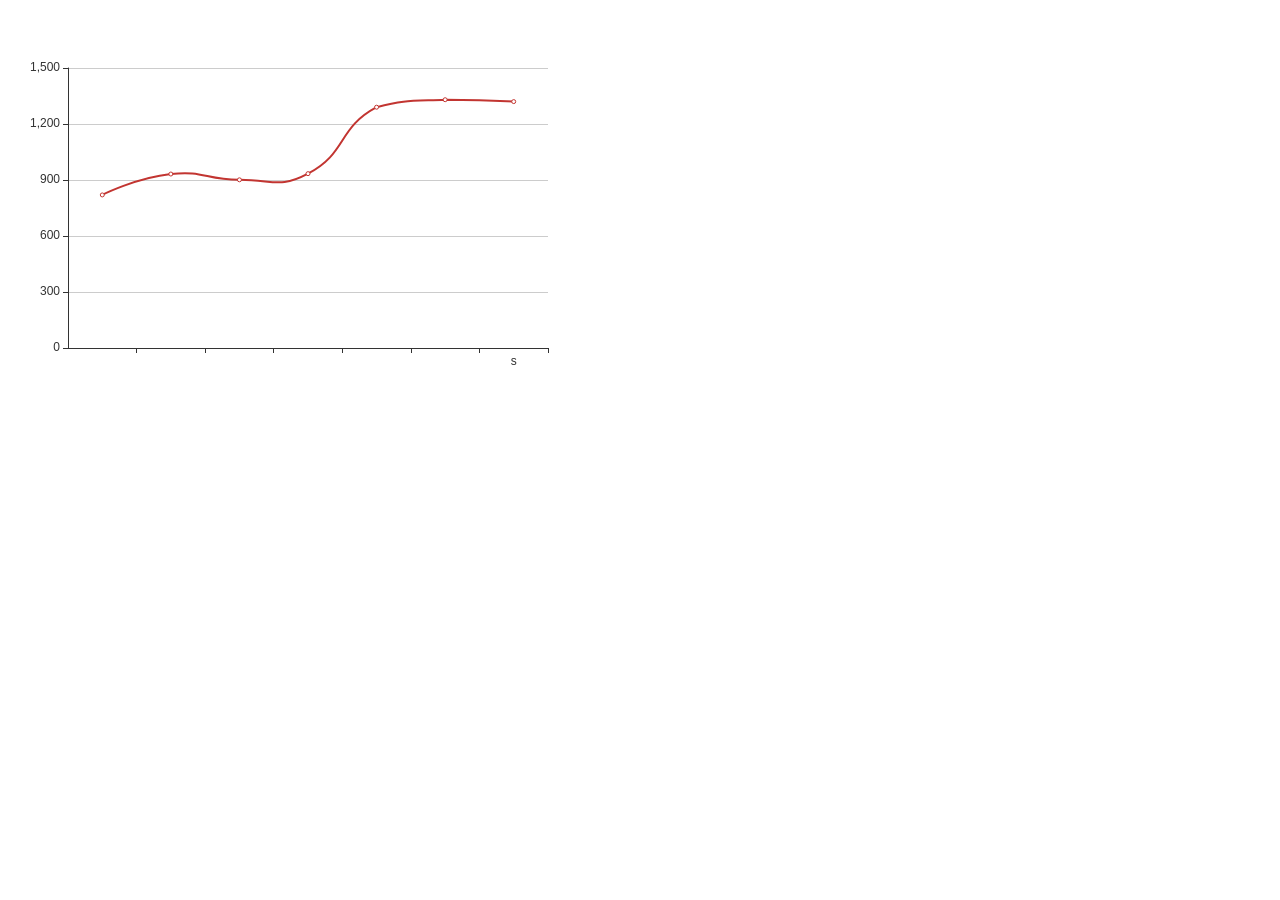
==== calibur/index.html @ 1a8150b5 "股票" ====
<!DOCTYPE html>
<html lang="en">
<head>
    <meta charset="UTF-8">
    <meta name="viewport" content="width=device-width, initial-scale=1.0">
    <meta http-equiv="X-UA-Compatible" content="ie=edge">
    <title>Document</title>
    <style>
    body{
        display:flex;
        flex-wrap: wrap;
    }
    </style>
</head>
<body>
    <div id="main" style="width: 600px;height:400px;"></div>


    <script src="echarts.js"></script>
    <script>
    let xxx = {"code":0,"data":{"list":[{"id":1046,"avatar":"https:\/\/image.calibur.tv\/FvaqqeEWozZrYhG5_DmkG2f1uXXn","name":"\u7531\u6bd4\u6ee8\u7ed3\u8863","boss":{"zone":"san-ye-1","avatar":"https:\/\/image.calibur.tv\/user\/17912\/user\/1547248728564.caliburImage3515.jpeg","nickname":"\u846c\u7f42\u7c9f"},"manager":null,"has_star":0,"market_trend":[{"time":1553011200,"value":"268.72"},{"time":1552924800,"value":"260.72"},{"time":1552838400,"value":"257.72"},{"time":1552752000,"value":"256.72"},{"time":1552665600,"value":"256.72"},{"time":1552579200,"value":"253.72"}],"market_price":"292.72","stock_price":"1.00","star_count":"292.72","is_locked":false,"fans_count":56,"company_state":1,"ipo_at":"2019-02-20 03:11:41","created_at":"2018-10-15 00:11:01"},{"id":1299,"avatar":"https:\/\/image.calibur.tv\/user\/38132\/\/role\/1299\/1544176695466-v0q.gif","name":"\u4e2d\u91ce\u4e09\u7396","boss":{"zone":"yang-cai-2","avatar":"https:\/\/image.calibur.tv\/user\/84844\/user\/1552450181553.caliburImage3985.jpeg","nickname":"\u9171\u8272\u98ce\u5439\u8fc7\u30a5"},"manager":{"zone":"ban-tian-yin-shi-1","avatar":"https:\/\/image.calibur.tv\/user\/38132\/avatar\/1548499704869-czt.jpeg","nickname":"\u7396\u7396\u7396"},"has_star":0,"market_trend":[{"time":1553011200,"value":"3264.66"},{"time":1552924800,"value":"3226.05"},{"time":1552838400,"value":"3186.46"},{"time":1552752000,"value":"3146.03"},{"time":1552665600,"value":"2975.48"},{"time":1552579200,"value":"2835.97"}],"market_price":"3391.67","stock_price":"1.78","star_count":"2561.42","is_locked":false,"fans_count":432,"company_state":1,"ipo_at":"2019-02-12 23:46:36","created_at":"2018-11-12 10:51:10"},{"id":199,"avatar":"https:\/\/image.calibur.tv\/bangumi\/role\/1523721761539-bok.png","name":"\u65f6\u5d0e\u72c2\u4e09","boss":{"zone":"dai-liu","avatar":"https:\/\/image.calibur.tv\/user\/7010\/avatar\/0\/1531070705818-mkj.jpeg","nickname":"\u5e26\u516d"},"manager":null,"has_star":0,"market_trend":[{"time":1553011200,"value":"750.77"},{"time":1552924800,"value":"746.66"},{"time":1552838400,"value":"745.40"},{"time":1552752000,"value":"744.25"},{"time":1552665600,"value":"729.75"},{"time":1552579200,"value":"728.04"}],"market_price":"754.61","stock_price":"1.15","star_count":"716.79","is_locked":false,"fans_count":143,"company_state":1,"ipo_at":"2019-02-13 12:38:56","created_at":"2018-05-19 16:49:54"},{"id":1061,"avatar":"https:\/\/image.calibur.tv\/user\/21113\/\/role\/1061\/1543135948412-xye.jpeg","name":"\u592a\u5bb0\u6cbb","boss":{"zone":"ying-dao-ma-yi-wo-lao-po","avatar":"https:\/\/image.calibur.tv\/user\/42969\/user\/1548045431208.caliburImage2341.jpeg","nickname":"\u5343\u53cd\u7530\u3048\u308b"},"manager":null,"has_star":0,"market_trend":[{"time":1553011200,"value":"117.32"},{"time":1552924800,"value":"117.32"},{"time":1552838400,"value":"106.32"},{"time":1552752000,"value":"106.32"},{"time":1552665600,"value":"106.08"},{"time":1552579200,"value":"105.88"}],"market_price":"125.32","stock_price":"1.00","star_count":"126.47","is_locked":false,"fans_count":35,"company_state":1,"ipo_at":"2019-02-24 16:48:02","created_at":"2018-10-21 20:23:33"},{"id":128,"avatar":"https:\/\/image.calibur.tv\/user\/26824\/role\/128\/1549955752317-3c7.jpeg","name":"\u52a0\u85e4\u60e0","boss":{"zone":"li-wu-pu","avatar":"https:\/\/image.calibur.tv\/user\/26824\/avatar\/1551792658978-pcf.jpeg","nickname":"\u771f\u624e\u3055\u3044\u3053\u3046"},"manager":{"zone":"li-wu-pu","avatar":"https:\/\/image.calibur.tv\/user\/26824\/avatar\/1551792658978-pcf.jpeg","nickname":"\u771f\u624e\u3055\u3044\u3053\u3046"},"has_star":0,"market_trend":[{"time":1553011200,"value":"1790.20"},{"time":1552924800,"value":"1776.50"},{"time":1552838400,"value":"1769.00"},{"time":1552752000,"value":"1756.00"},{"time":1552665600,"value":"1748.00"},{"time":1552579200,"value":"1716.68"}],"market_price":"1800.53","stock_price":"1.25","star_count":"1506.43","is_locked":false,"fans_count":190,"company_state":1,"ipo_at":"2019-02-12 14:54:29","created_at":"2018-05-19 16:49:54"},{"id":41,"avatar":"https:\/\/image.calibur.tv\/user\/44729\/role\/41\/1550054476034-lrr.jpeg","name":"\u8587\u5c14\u8389\u7279\u00b7\u4f0a\u8299\u52a0\u767b","boss":{"zone":"lu-xiao-shou","avatar":"https:\/\/image.calibur.tv\/user\/19519\/avatar\/1543300689796-9nl.jpeg","nickname":"\u9646\u5c0f\u53d7"},"manager":{"zone":"xiao-you-4","avatar":"https:\/\/image.calibur.tv\/user\/44729\/user\/1547556546987.caliburImage3679.jpeg","nickname":"\u7b71\u6538"},"has_star":0,"market_trend":[{"time":1553011200,"value":"1567.34"},{"time":1552924800,"value":"1563.71"},{"time":1552838400,"value":"1558.20"},{"time":1552752000,"value":"1398.96"},{"time":1552665600,"value":"1364.76"},{"time":1552579200,"value":"1330.10"}],"market_price":"1577.74","stock_price":"1.05","star_count":"1378.12","is_locked":false,"fans_count":211,"company_state":1,"ipo_at":"2019-02-13 09:34:58","created_at":"2018-05-19 16:49:54"},{"id":146,"avatar":"https:\/\/image.calibur.tv\/bangumi\/role\/1522932795655-ud3.jpeg","name":"\u96ea\u4e4b\u4e0b\u96ea\u4e43","boss":{"zone":"pao-mian-xian-sheng","avatar":"https:\/\/image.calibur.tv\/user\/58640\/user\/1548933728588.caliburImage4477.jpeg","nickname":"\u6ce1\u9762\u5148\u751f"},"manager":{"zone":"pao-mian-xian-sheng","avatar":"https:\/\/image.calibur.tv\/user\/58640\/user\/1548933728588.caliburImage4477.jpeg","nickname":"\u6ce1\u9762\u5148\u751f"},"has_star":0,"market_trend":[{"time":1553011200,"value":"4503.46"},{"time":1552924800,"value":"4438.80"},{"time":1552838400,"value":"4339.87"},{"time":1552752000,"value":"4283.88"},{"time":1552665600,"value":"4157.18"},{"time":1552579200,"value":"4078.93"}],"market_price":"4571.05","stock_price":"1.30","star_count":"3281.68","is_locked":false,"fans_count":451,"company_state":1,"ipo_at":"2019-02-12 13:20:22","created_at":"2018-05-19 16:49:54"},{"id":194,"avatar":"https:\/\/image.calibur.tv\/bangumi\/role\/1523693145155-4wg.png","name":"\u4e24\u4eea\u5f0f","boss":{"zone":"su-ming-3","avatar":"https:\/\/image.calibur.tv\/user\/34702\/user\/1546422879126.caliburImage4041.jpeg","nickname":"Shi\u30feKi"},"manager":null,"has_star":0,"market_trend":[{"time":1553011200,"value":"414.50"},{"time":1552924800,"value":"405.49"},{"time":1552838400,"value":"404.49"},{"time":1552752000,"value":"404.49"},{"time":1552665600,"value":"404.49"},{"time":1552579200,"value":"389.49"}],"market_price":"425.80","stock_price":"1.00","star_count":"426.36","is_locked":false,"fans_count":74,"company_state":1,"ipo_at":"2019-02-13 13:48:58","created_at":"2018-05-19 16:49:54"},{"id":1542,"avatar":"https:\/\/image.calibur.tv\/user\/65110\/role\/trending\/register\/1552664713396-ju1.jpeg","name":"\u6850\u987b\u771f\u51ac","boss":{"zone":"gui-gui-guo-guo","avatar":"https:\/\/image.calibur.tv\/user\/73218\/user\/1553101042984.caliburImage7211.jpeg","nickname":"\u6851\u6986"},"manager":null,"has_star":0,"market_trend":[{"time":1553011200,"value":"194.28"}],"market_price":"256.28","stock_price":"1.00","star_count":"250.28","is_locked":false,"fans_count":25,"company_state":1,"ipo_at":"2019-03-20 19:57:55","created_at":"2019-03-15 23:45:18"},{"id":688,"avatar":"https:\/\/image.calibur.tv\/bangumi\/role\/1529419926014-6ns.jpeg","name":"\u5fa1\u5742\u7f8e\u7434","boss":{"zone":"yu-ban-mei-qin-9","avatar":"https:\/\/image.calibur.tv\/user\/16853\/avatar\/0\/1532752841904-bpc.jpeg","nickname":"\u5fa1\u5742\u7f8e\u7434"},"manager":null,"has_star":0,"market_trend":[{"time":1553011200,"value":"1191.39"},{"time":1552924800,"value":"1189.77"},{"time":1552838400,"value":"1151.37"},{"time":1552752000,"value":"1149.77"},{"time":1552665600,"value":"1127.41"},{"time":1552579200,"value":"1120.51"}],"market_price":"1195.40","stock_price":"1.60","star_count":"936.90","is_locked":false,"fans_count":100,"company_state":1,"ipo_at":"2019-02-12 23:56:26","created_at":"2018-06-19 22:52:08"},{"id":537,"avatar":"https:\/\/image.calibur.tv\/bangumi\/role\/1528785542940-j0n.jpeg","name":"\u9022\u5742\u5927\u6cb3","boss":{"zone":"mu-ou","avatar":"https:\/\/image.calibur.tv\/user\/805\/user\/1547517955871.caliburImage5240.jpeg","nickname":"\u6728\u5076"},"manager":null,"has_star":0,"market_trend":[{"time":1553011200,"value":"92.62"},{"time":1552924800,"value":"92.62"},{"time":1552838400,"value":"74.62"}],"market_price":"102.62","stock_price":"1.00","star_count":"100.62","is_locked":false,"fans_count":26,"company_state":1,"ipo_at":"2019-03-18 20:50:00","created_at":"2018-06-12 14:39:31"},{"id":114,"avatar":"https:\/\/image.calibur.tv\/bangumi\/33\/role\/114\/1536188085401-x75.jpeg","name":"\u963f\u5c14\u6258\u5229\u4e9a\u00b7\u6f58\u5fb7\u62c9\u8d21","boss":{"zone":"555525","avatar":"https:\/\/image.calibur.tv\/user\/68288\/user\/1549549845371.caliburImage7741.jpeg","nickname":"killy"},"manager":null,"has_star":0,"market_trend":[{"time":1553011200,"value":"792.22"},{"time":1552924800,"value":"784.20"},{"time":1552838400,"value":"783.05"},{"time":1552752000,"value":"776.35"},{"time":1552665600,"value":"744.00"},{"time":1552579200,"value":"738.70"}],"market_price":"811.18","stock_price":"1.15","star_count":"767.16","is_locked":false,"fans_count":130,"company_state":1,"ipo_at":"2019-02-13 12:09:50","created_at":"2018-05-19 16:49:54"},{"id":1387,"avatar":"https:\/\/image.calibur.tv\/user\/1389\/\/admin\/role\/create\/1543717318005-4vn.jpeg","name":"\u6a58\u7460\u8863","boss":{"zone":"hamburgerloser","avatar":"https:\/\/image.calibur.tv\/user\/69356\/avatar\/1553101537884-13a.jpeg","nickname":"Rui Tachibana"},"manager":null,"has_star":0,"market_trend":[{"time":1553011200,"value":"4841.47"},{"time":1552924800,"value":"4687.28"},{"time":1552838400,"value":"4540.13"},{"time":1552752000,"value":"4421.92"},{"time":1552665600,"value":"4295.63"},{"time":1552579200,"value":"4070.30"}],"market_price":"4843.03","stock_price":"1.70","star_count":"3714.91","is_locked":true,"fans_count":548,"company_state":1,"ipo_at":"2019-02-13 03:00:00","created_at":"2018-12-02 10:22:58"},{"id":9,"avatar":"https:\/\/image.calibur.tv\/bangumi\/role\/1521081319839-h8v.png","name":"\u672c\u95f4\u82bd\u8863\u5b50","boss":{"zone":"chi-tu-dou-de-tu-ji","avatar":"https:\/\/image.calibur.tv\/user\/31971\/avatar\/1538278221424\/7708\/.jpeg","nickname":"\u4e00\u5927\u888b\u5154\u53fd"},"manager":{"zone":"eric-bu-dong-feng-qing","avatar":"https:\/\/image.calibur.tv\/user\/85523\/avatar\/1552116861271-mat.png","nickname":"\u534e\u5c14\u8857\u4e4b\u72fc"},"has_star":0,"market_trend":[{"time":1553011200,"value":"235.01"},{"time":1552924800,"value":"234.01"},{"time":1552838400,"value":"223.00"},{"time":1552752000,"value":"221.00"},{"time":1552665600,"value":"213.00"},{"time":1552579200,"value":"211.63"}],"market_price":"236.01","stock_price":"1.00","star_count":"237.00","is_locked":false,"fans_count":33,"company_state":1,"ipo_at":"2019-03-13 13:18:18","created_at":"2018-05-19 16:49:54"},{"id":1365,"avatar":"https:\/\/image.calibur.tv\/admin\/38132\/role\/1365\/1544954440776-n2v.gif","name":"\u4e2d\u91ce\u4e8c\u4e43","boss":{"zone":"er-nai-zhong-ye","avatar":"https:\/\/image.calibur.tv\/user\/81409\/user\/1552671751896.caliburImage7434.jpeg","nickname":"\u4e2d\u91ce\u4e8c\u4e43"},"manager":{"zone":"er-nai-zhong-ye","avatar":"https:\/\/image.calibur.tv\/user\/81409\/user\/1552671751896.caliburImage7434.jpeg","nickname":"\u4e2d\u91ce\u4e8c\u4e43"},"has_star":0,"market_trend":[{"time":1553011200,"value":"1955.30"},{"time":1552924800,"value":"1906.07"},{"time":1552838400,"value":"1813.07"},{"time":1552752000,"value":"1794.31"},{"time":1552665600,"value":"1775.58"},{"time":1552579200,"value":"1758.81"}],"market_price":"1964.72","stock_price":"1.30","star_count":"1714.11","is_locked":false,"fans_count":203,"company_state":1,"ipo_at":"2019-02-16 12:07:14","created_at":"2018-11-25 14:50:32"},{"id":1366,"avatar":"https:\/\/image.calibur.tv\/user\/38132\/\/role\/1366\/1544177340080-kfq.gif","name":"\u4e2d\u91ce\u56db\u53f6","boss":{"zone":"ka-se-lin-na-an-dong-ni","avatar":"https:\/\/image.calibur.tv\/user\/9400\/avatar\/1550388808162-xvn.jpeg","nickname":"\u62fc\u51d1\u7684\u65ad\u5f26"},"manager":null,"has_star":0,"market_trend":[{"time":1553011200,"value":"817.48"},{"time":1552924800,"value":"792.40"},{"time":1552838400,"value":"758.02"},{"time":1552752000,"value":"700.65"},{"time":1552665600,"value":"644.49"},{"time":1552579200,"value":"628.94"}],"market_price":"830.84","stock_price":"1.80","star_count":"769.77","is_locked":false,"fans_count":126,"company_state":1,"ipo_at":"2019-02-22 08:51:14","created_at":"2018-11-25 14:57:33"},{"id":1367,"avatar":"https:\/\/image.calibur.tv\/admin\/38132\/role\/1367\/1544698993692-kdz.gif","name":"\u4e2d\u91ce\u4e94\u6708","boss":{"zone":"hamburgerloser","avatar":"https:\/\/image.calibur.tv\/user\/69356\/avatar\/1553101537884-13a.jpeg","nickname":"Rui Tachibana"},"manager":{"zone":"hamburgerloser","avatar":"https:\/\/image.calibur.tv\/user\/69356\/avatar\/1553101537884-13a.jpeg","nickname":"Rui Tachibana"},"has_star":0,"market_trend":[{"time":1553011200,"value":"1455.62"},{"time":1552924800,"value":"1437.83"},{"time":1552838400,"value":"1414.21"},{"time":1552752000,"value":"1379.23"},{"time":1552665600,"value":"1341.88"},{"time":1552579200,"value":"1229.43"}],"market_price":"1498.13","stock_price":"1.30","star_count":"1370.40","is_locked":false,"fans_count":239,"company_state":1,"ipo_at":"2019-02-16 11:52:08","created_at":"2018-11-25 15:02:08"},{"id":1023,"avatar":"https:\/\/image.calibur.tv\/user\/5594\/role\/1023\/1550122005796-imc.jpeg","name":"\u690e\u540d\u771f\u767d","boss":{"zone":"fei-zhai-ya","avatar":"https:\/\/image.calibur.tv\/user\/10431\/avatar\/0\/1532332634807-hh5.jpeg","nickname":"\u80a5\u5b85\u5440"},"manager":null,"has_star":0,"market_trend":[{"time":1553011200,"value":"427.10"},{"time":1552924800,"value":"425.64"},{"time":1552838400,"value":"412.84"},{"time":1552752000,"value":"412.09"},{"time":1552665600,"value":"405.34"},{"time":1552579200,"value":"404.00"}],"market_price":"428.11","stock_price":"1.50","star_count":"350.69","is_locked":false,"fans_count":60,"company_state":1,"ipo_at":"2019-02-14 19:38:11","created_at":"2018-09-08 18:59:33"},{"id":122,"avatar":"https:\/\/image.calibur.tv\/bangumi\/role\/1522682114320-wab.png","name":"\u95f4\u6850\u6a31","boss":{"zone":"xian-yu-jiang","avatar":"https:\/\/image.calibur.tv\/user\/21897\/avatar\/0\/1540288245996-lif.jpeg","nickname":"\u9e79\u9b5a\u91ac"},"manager":null,"has_star":0,"market_trend":[{"time":1553011200,"value":"55.12"},{"time":1552924800,"value":"52.12"},{"time":1552838400,"value":"52.12"},{"time":1552752000,"value":"52.12"},{"time":1552665600,"value":"44.44"},{"time":1552579200,"value":"44.44"}],"market_price":"58.62","stock_price":"1.00","star_count":"58.62","is_locked":false,"fans_count":26,"company_state":1,"ipo_at":"2019-03-15 15:13:01","created_at":"2018-05-19 16:49:54"},{"id":1400,"avatar":"https:\/\/image.calibur.tv\/user\/6066\/\/role\/1400\/1544073395717-35f.png","name":"\u5c3c\u7984\u00b7\u514b\u52b3\u72c4\u4e4c\u65af\u00b7\u607a\u6492\u00b7\u5965\u53e4\u65af\u90fd\u00b7\u65e5\u8033\u66fc\u5c3c\u5e93\u65af","boss":{"zone":"bei-yi-wang-de-sheng-lue-hao","avatar":"https:\/\/image.calibur.tv\/user\/23022\/user\/1550122332135.caliburImage5592.jpeg","nickname":"\u88ab\u9057\u5fd8\u7684\u7701\u7565\u53f7"},"manager":null,"has_star":0,"market_trend":[{"time":1553011200,"value":"240.77"},{"time":1552924800,"value":"240.77"},{"time":1552838400,"value":"239.77"},{"time":1552752000,"value":"233.77"},{"time":1552665600,"value":"231.77"},{"time":1552579200,"value":"231.77"}],"market_price":"243.77","stock_price":"1.00","star_count":"243.77","is_locked":false,"fans_count":30,"company_state":1,"ipo_at":"2019-03-08 13:22:59","created_at":"2018-12-06 13:10:08"}],"noMore":false,"total":70}}
    console.log(xxx.data.list[0].id)
    JSON.stringify(xxx)
    console.log(xxx)
    var myChart = echarts.init(document.getElementById('main'));
    var option = {
    xAxis: {
        type: 'category',
        data: ['', '', '', '', '', '', 's']
    },
    yAxis: {
        type: 'value'
    },
    series: [{
        data: [820, 932, 901, 934, 1290, 1330, 1320],
        type: 'line',
        smooth: true
    }]
};
let data=[]
// let yyy = xxx.list[0].market_trend.value
let fragment = document.createDocumentFragment();
xxx.data.list.forEach(function(liste,listi){
    data.push({id:liste.name,trend:[]})
    var content = `<div id='${"main" + listi}' style="width: 300px;height:200px;"></div>`
    var objE = document.createElement("div");
    objE.innerHTML = content;
    let tempmain = 'main'+listi
    fragment.appendChild(objE.childNodes[0])
    liste.market_trend.forEach(function(trende,trendi){
        data[listi].trend.push(trende)

    })
})

console.log(data)
        myChart.setOption(option);
data.forEach(function(e,index){
    var bodye = document.querySelector('body')
    let temp_trend=[]
    for(let i=0;i<6;i++){
        if(e.trend[i]){
            temp_trend[i] = e.trend[i].value
        }else{
            temp_trend[i] = ''
        } 

    }
    console.log(temp_trend)
    var option = {
        title:{
            text:e.id
        },
    xAxis: {
        type: 'category',
        data: ['', '', '', '', '', '', '']
    },
    yAxis: {
        type: 'value'
    },
    series: [{
        data: temp_trend,
        type: 'line',
        smooth: true
    }]
};

var myChart = echarts.init(document.getElementById(tempmain))
myChart.setOption(option);
})
bodye.appendChild(fragment)
    </script>
</body>
</html>
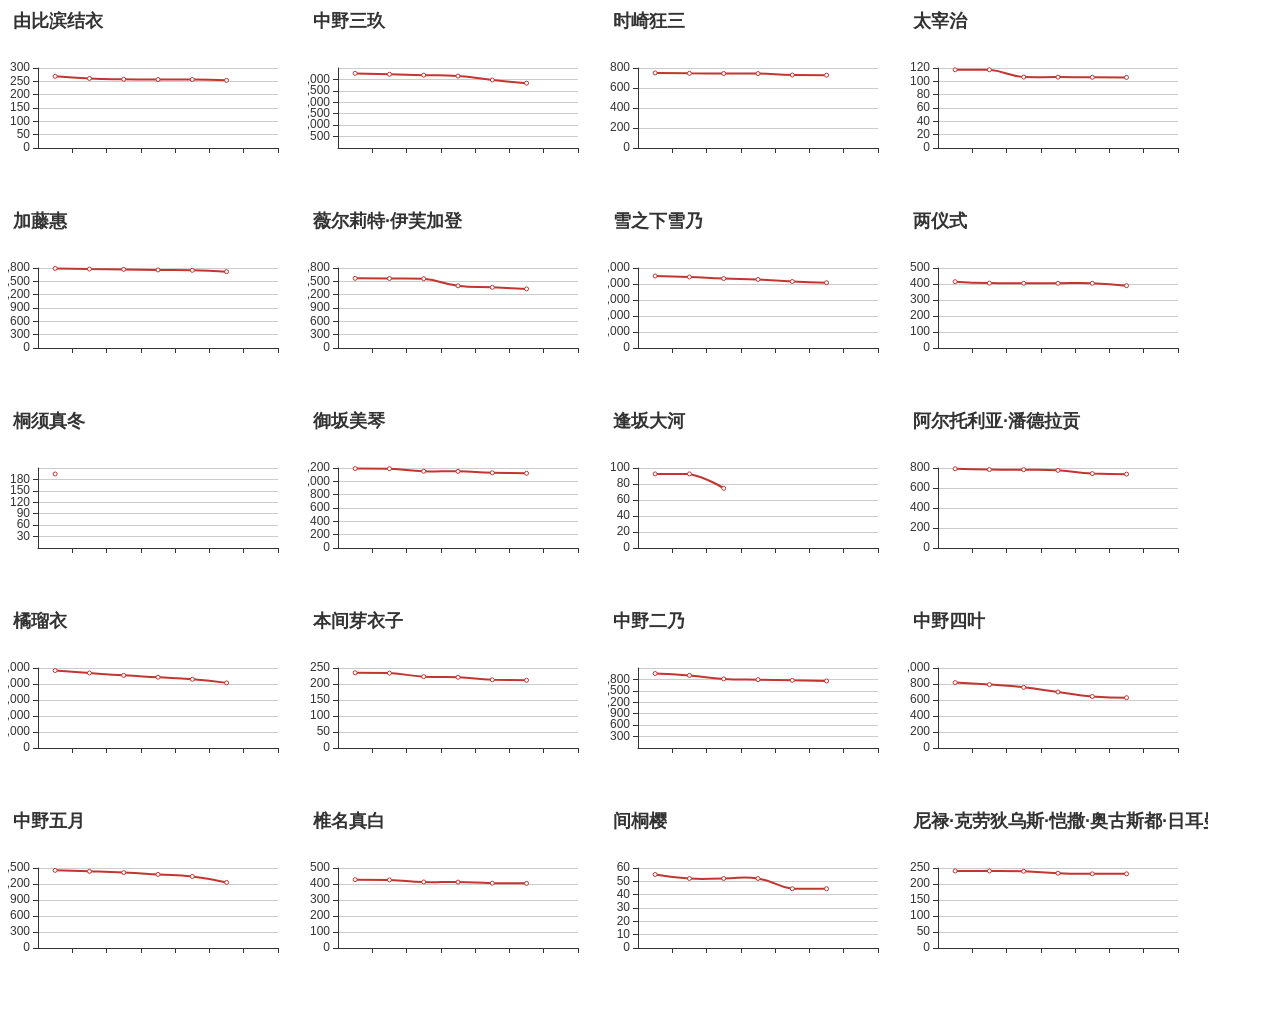
==== commit 79031759: "页面" ====
--- a/calibur/index.html
+++ b/calibur/index.html
@@ -13,7 +13,7 @@
     </style>
 </head>
 <body>
-    <div id="main" style="width: 600px;height:400px;"></div>
+
 
 
     <script src="echarts.js"></script>
@@ -22,30 +22,16 @@
     console.log(xxx.data.list[0].id)
     JSON.stringify(xxx)
     console.log(xxx)
-    var myChart = echarts.init(document.getElementById('main'));
-    var option = {
-    xAxis: {
-        type: 'category',
-        data: ['', '', '', '', '', '', 's']
-    },
-    yAxis: {
-        type: 'value'
-    },
-    series: [{
-        data: [820, 932, 901, 934, 1290, 1330, 1320],
-        type: 'line',
-        smooth: true
-    }]
-};
+
 let data=[]
 // let yyy = xxx.list[0].market_trend.value
 let fragment = document.createDocumentFragment();
 xxx.data.list.forEach(function(liste,listi){
     data.push({id:liste.name,trend:[]})
+    let tempmain = 'main'+listi
     var content = `<div id='${"main" + listi}' style="width: 300px;height:200px;"></div>`
     var objE = document.createElement("div");
     objE.innerHTML = content;
-    let tempmain = 'main'+listi
     fragment.appendChild(objE.childNodes[0])
     liste.market_trend.forEach(function(trende,trendi){
         data[listi].trend.push(trende)
@@ -53,10 +39,9 @@
     })
 })
 
-console.log(data)
-        myChart.setOption(option);
+var bodye = document.querySelector('body')
+bodye.appendChild(fragment)
 data.forEach(function(e,index){
-    var bodye = document.querySelector('body')
     let temp_trend=[]
     for(let i=0;i<6;i++){
         if(e.trend[i]){
@@ -85,10 +70,10 @@
     }]
 };
 
-var myChart = echarts.init(document.getElementById(tempmain))
+var myChart = echarts.init(document.getElementById('main'+index))
 myChart.setOption(option);
 })
-bodye.appendChild(fragment)
+
     </script>
 </body>
 </html>
